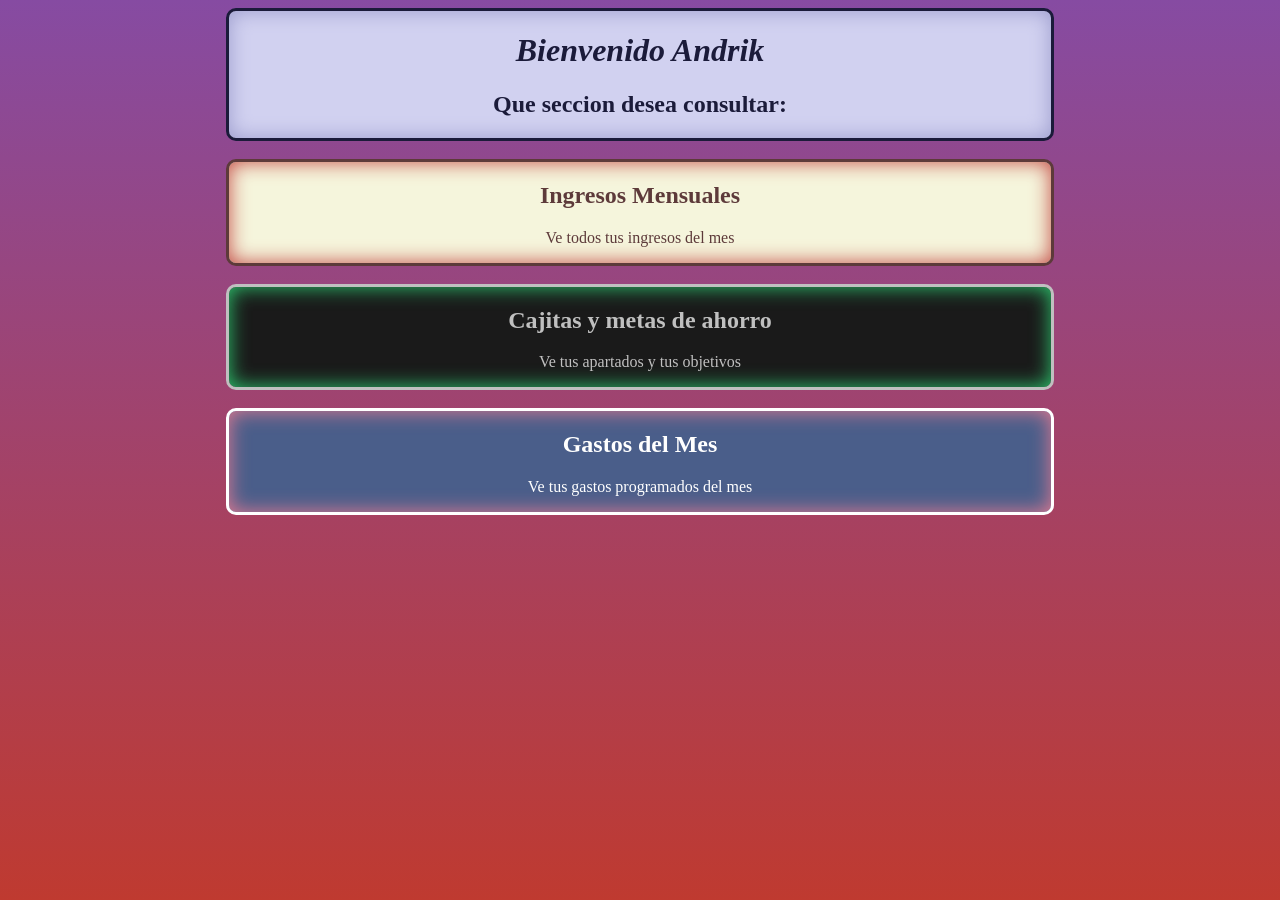
==== index.html @ f39ae3e0 "Made new changes to all the html files and made the base structure and design for all the pages" ====
<!DOCTYPE html>
<html>
    <head>
        <title>Banco Personal</title>
        <link href="style.css" rel='stylesheet'>
    </head>
    <body id="pag-indice">
        <div id="card-intro">
            <h1><em>Bienvenido Andrik</em></h1>
            <h2>Que seccion desea consultar:</h2>
        </div>
        <br>
        <div id="card-ingreso" class="button">
            <a href="ingresos.html">           
            <h2>Ingresos Mensuales</h2>
            <p>Ve todos tus ingresos del mes</p> 
            </a> 
        </div>
        <br>
        <div id="card-cajas-ahorros" class="button">
            <a href="cajas.html">
            <h2>Cajitas y metas de ahorro</h2>
            <p>Ve tus apartados y tus objetivos</p> 
            </a>
        </div>
        <br>
        <div id="card-gastos" class="button">
            <a href="gastos.html">
            <h2>Gastos del Mes</h2>
            <p>Ve tus gastos programados del mes</p> 
            </a>
        </div>
    </body>
</html>
---- style.css ----
#pag-indice {
    background: linear-gradient(#864BA2, #BF3A30);
    background-repeat: no-repeat;
    background-attachment: fixed;
}

#pag-ingreso {
    background: #F5F5DC; /* Crema suave de su vestido */
    color: #5D3A3A;      /* Marrón oscuro para el texto */
    border-color: #8B4513; /* Cuero/Cabello */
    box-shadow: inset 0 0 20px #C24641;
    border: solid; 
    border-radius: 10px;
}

#pag-cajas{
    background: linear-gradient(rgba(0, 0, 0, 0.907) 55%, rgba(3, 39, 0, 0.92) 96% );
    background-repeat: no-repeat;
    background-attachment: fixed;
}

#card-intro {
    background: #D1D1F0; /* Lavanda de su chaqueta */
    color: #1B1B3A;      /* Azul noche para el texto */
    border-color: #E6E6FA; /* Clarito como el Byakugan */
    box-shadow: inset 0 0 20px #9B9BCC;
    border: solid; 
    border-radius: 10px;
    margin: auto;
    width: 65%;
}

#card-ingreso {
    background: #F5F5DC; /* Crema suave de su vestido */
    color: #5D3A3A;      /* Marrón oscuro para el texto */
    border-color: #8B4513; /* Cuero/Cabello */
    box-shadow: inset 0 0 20px #C24641;
    border: solid; 
    border-radius: 10px;
    margin: auto;
    width: 65%;
}

#card-cajas-ahorros {
    background: #1A1A1A; /* Negro/Gris muy oscuro */
    color: #C0C0C0;      /* Gris armadura para el texto */
    border-color: #2E4D32; /* Verde bosque de su capa */
    box-shadow: inset 0 0 20px #2ECC71;
    border: solid; 
    border-radius: 10px;
    display: flexbox;
    margin: auto;
    width: 65%;
}

#card-gastos {
    background: #4A5E8A; /* Azul uniforme */
    color: #FFFFFF;      /* Texto blanco para lectura clara */
    border-color: #2D2930; /* Oscuro como su cabello */
    box-shadow: inset 0 0 20px #E87A90;
    border: solid; 
    border-radius: 10px;
    display: flexbox;
    margin: auto;
    width: 65%;
}

.button:hover {
    filter: brightness(1.1);
    cursor: pointer;
    transition: 0.3s; 
}

a {
    text-decoration: none;
    color: inherit;
}

h1 {
    justify-content: center;
    text-align: center;
}

#caja-titu {
    color: #888888;
    background-color: #2E4D32;
}

h2 {
    
    text-align: center;
}

#h2-cajas {
    color: #888888;
    text-align: left;
}

h3 {
    color: #2ECC71;
    margin-top: 0;
    text-transform: uppercase;
    font-size: 1.1rem;
}

p {
    text-align: center;
    justify-content: center;
}

table {
  table-layout: fixed;
  width: 85%;
  margin: auto;
  border-collapse: collapse;
  border: 3px solid #8B4513;
  background-color: #FDF5E6; 
}

th,td {
    justify-content: center;
    text-align: center;
    padding: 12px 15px;
    border-bottom: 1px solid #8B4513;
    border-left: 1px solid #8B4513;
}

thead {
    background-color: #5D3A3A;
    color: white;
    text-transform: uppercase;
    letter-spacing: 1px;
}

tbody tr:nth-child(even) {
    background-color: #F5E6CC;
}

tfoot th {
    background-color: #5D3A3A;
    color: white;
    text-transform: uppercase;
    letter-spacing: 1px;
}

.porcentajes-descrip{
    display: flex;
    justify-content: space-between; /* Manda uno a la izquierda y otro a la derecha */
    margin-top: 5px;
}

.porcentaje {
    color: #2ECC71;
    font-size: 0.90rem;
    text-shadow: 0 0 5px rgba(46, 204, 113, 0.3);
}

.total-caja {
    color: #E0E0E0; /* Gris metálico */
    font-size: 0.90rem;
    font-weight: bold;
}

.desc-cajas{
    color: #888888;
    font-size: 1.1rem;
    line-height: 1.4;
    text-align: left;
    justify-content: center;
}

.cajas {
    background: #1A1C20;
    border: 1px solid #2E4D32;
    border-left: 4px solid #2ECC71;
    border-radius: 4px;
    padding: 15px;
    margin-bottom: 15px;
    box-shadow: 5px 5px 15px rgba(0,0,0,0.5);
    transition: transform 0.2s, box-shadow 0.2s;
    width: 50%; /* Ancho fijo para consistencia */
    min-height: 35px;
}

.cajas-diseño {
    background: #1A1C20;
    padding: 15px;
    margin-bottom: 15px;
}

.cajas:hover {
    transform: translateY(-3px);
    box-shadow: 0 0 20px rgba(46, 204, 113, 0.2);
    border-color: #2ECC71;
}

.bar-baground {
    border: 10px solid #2E4D32;
}

.progress-bar {
    background-color: #31353d;
    border: 1px solid #2E4D32;
    width: 100%;
    border-radius: 2px;
    overflow: hidden;
    box-shadow: inset 0 0 5px #000;
}

.progress-fill {
    background: linear-gradient(90deg, #1E8449, #2ECC71);
    width: 50%;
    height: 10px;
}

.despegable {
    display: none;
    padding-top: 15px;
    border-top: 1px solid rgba(46, 204, 113, 0.2); /* Una línea sutil de separación */
    margin-top: 10px;
}

.cajas:hover .despegable{
   display: block;
}

nav {
    max-width: 100%;
    margin: auto;
    background-color: #1A1A1A;
    font-size: 20px;
    margin-top: 50px;
}

.menu-horiz {
    list-style: none;
    display: flex;
    justify-content: space-around;
}

.menu-horiz > li > a {
    display: block;
    padding: 15px 20px;
    color: #E6E6FA;
    text-decoration: none;
}

.menu-horiz > li:hover {
    background-color: rgb(153, 23, 23);
}
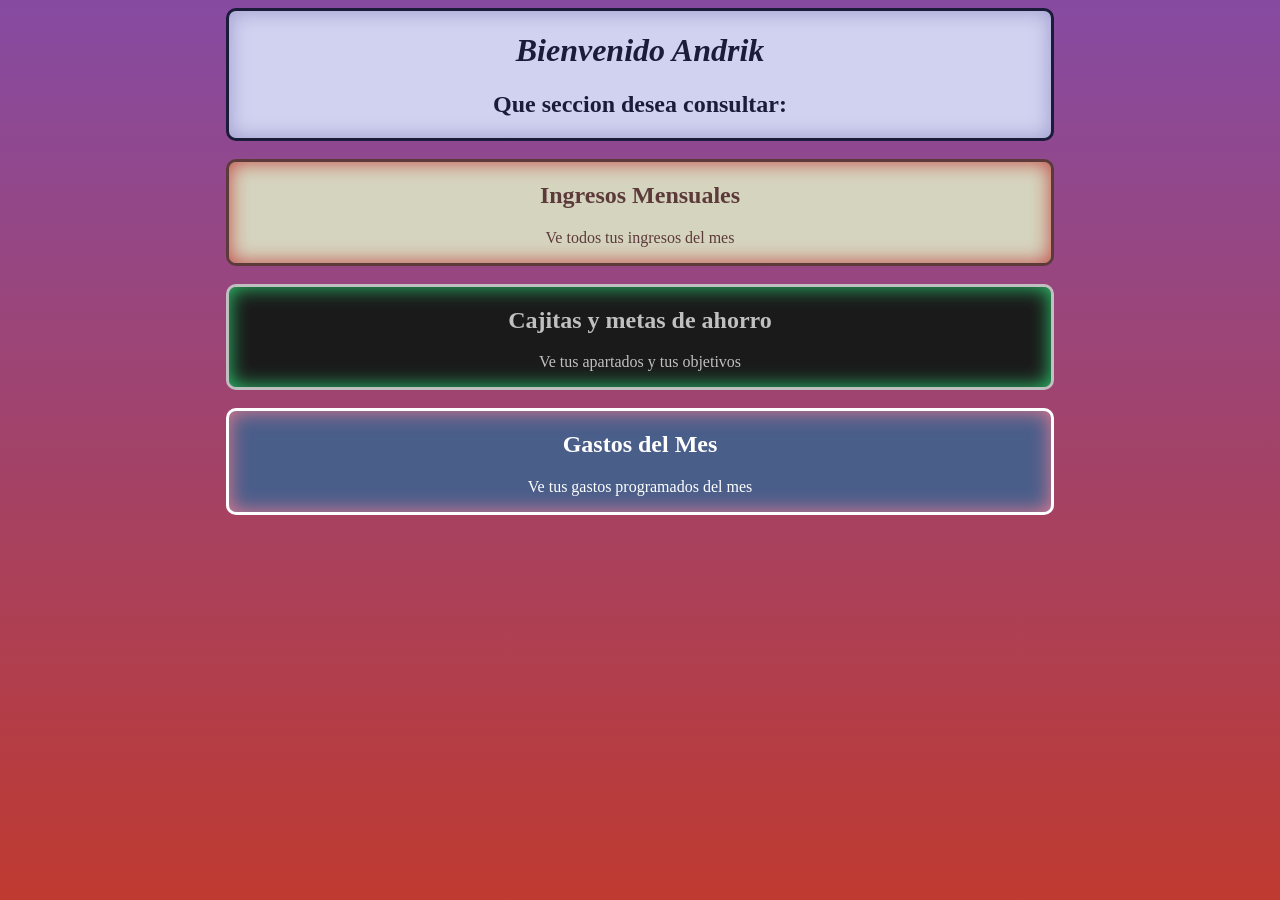
==== commit 802f4ca0: "Made some changes and added some inputs on the main menu, next i´ll be working with the JS archive" ====
--- a/index.html
+++ b/index.html
@@ -15,6 +15,14 @@
             <h2>Ingresos Mensuales</h2>
             <p>Ve todos tus ingresos del mes</p> 
             </a> 
+
+            <div class="despegable-menu">
+                <form action="ingresos.html" method="post" class="input-ingre">
+                    <label for="Sueldo">Sueldo:</label>
+                    <input type="number" id="sueldo" name="Sueldo" placeholder="Ingrese su paga" min="1">
+                    <input type="submit" value="Enviar">
+                </form>
+            </div>
         </div>
         <br>
         <div id="card-cajas-ahorros" class="button">
@@ -29,6 +37,37 @@
             <h2>Gastos del Mes</h2>
             <p>Ve tus gastos programados del mes</p> 
             </a>
+            <div class="despegable-menu">
+                <form action="gastos.html" method="post">
+                    <label for="gasto">Gasto:</label>
+                        <input type="text" name="gasto" id="gast-nuevo" placeholder="Ingrese tipo de gasto">
+                    <label for="monto">Monto:</label>
+                        <input type="number" name="monto" id="monto-gas" min="1">
+                        
+                        <div class="radio-group">
+                            <label class="radio-option">
+                                <input type="radio" name="metodo" value="contado" checked>
+                                <span>Contado</span>
+                            </label>
+                            <label class="radio-option">
+                                <input type="radio" name="metodo" value="msi">
+                                <span>MSI</span>
+                            </label>
+                        </div>
+
+                    <label for="tipo-gas">Tipo:</label>
+                        <input list="tarjetas" name="tipo-gas" id="tipo-gasto">
+                        <datalist id="tarjetas">
+                            <option value="Nu"></option>
+                            <option value="BBVA"></option>
+                            <option value="Banamex"></option>
+                            <option value="Sears"></option>
+                            <option value="Otros"></option>
+                        </datalist>
+                    
+                    <input type="submit" value="Enviar">
+                </form>
+            </div>
         </div>
     </body>
 </html>
--- a/style.css
+++ b/style.css
@@ -17,6 +17,14 @@
     background: linear-gradient(rgba(0, 0, 0, 0.907) 55%, rgba(3, 39, 0, 0.92) 96% );
     background-repeat: no-repeat;
     background-attachment: fixed;
+}
+
+#pag-gastos {
+    background-color: #fdfdfd;
+    background-image: radial-gradient(#d1d1f0 0.5px, transparent 0.5px);
+    background-size: 40px 40px; /* Crea un efecto de puntos o cuadrícula muy suave */
+    color: #2D2930;
+    min-height: 100vh;
 }
 
 #card-intro {
@@ -31,7 +39,7 @@
 }
 
 #card-ingreso {
-    background: #F5F5DC; /* Crema suave de su vestido */
+    background: #d5d5bf; /* Crema suave de su vestido */
     color: #5D3A3A;      /* Marrón oscuro para el texto */
     border-color: #8B4513; /* Cuero/Cabello */
     box-shadow: inset 0 0 20px #C24641;
@@ -39,6 +47,56 @@
     border-radius: 10px;
     margin: auto;
     width: 65%;
+}
+
+form {
+    display: flex;
+    flex-direction: column; /* Apila los elementos */
+    gap: 8px;
+    margin-top: 15px;
+    padding-top: 15px;
+    border-top: 1px dashed rgba(0, 0, 0, 0.2); /* Línea divisoria discreta */
+}
+
+input[type="number"], 
+input[type="text"], 
+input[list] {
+    padding: 8px;
+    border-radius: 4px;
+    border: 1px solid #ccc;
+    background: rgba(255, 255, 255, 0.9);
+    font-family: inherit;
+}
+
+input[type="submit"] {
+    cursor: pointer;
+    font-weight: bold;
+    transition: 0.3s;
+    border: none;
+    padding: 10px;
+    border-radius: 4px;
+}
+
+#card-ingreso form label {
+    padding: 5px;
+    color: #5D3A3A;
+    font-size: 0.9rem;
+    font-weight: bold;
+}
+
+#card-ingreso input[type="submit"] {
+    background-color: #C24641;
+    color: white;
+}
+
+#card-ingreso input[type="submit"]:hover {
+    background-color: #8B4513; /* Cambia a café al pasar el mouse */
+}
+
+.despegable-menu {
+    display: none;
+    padding-top: 15px;
+    margin-top: 10px;
 }
 
 #card-cajas-ahorros {
@@ -65,12 +123,116 @@
     width: 65%;
 }
 
-.button:hover {
+#card-gastos form label {
+    padding: 5px;
+    font-size: 0.9rem;
+    font-weight: bold;
+    color: #010f2f;
+}
+
+#card-gastos input:focus {
+    outline: none;
+    border: 2px solid #E87A90; /* Brillo rosa de Nagatoro */
+    box-shadow: 0 0 5px #E87A90;
+    transition: all 0.3s ease;
+}
+
+#card-gastos input[type="submit"] {
+    background-color: #4A5E8A;
+    color: white;
+    box-shadow: 3px 3px 0px #E87A90; /* Sombra estilo sticker */
+    grid-column: span 2; /* El botón de enviar ocupa todo el ancho abajo */
+}
+
+.radio-group {
+    display: flex;
+    justify-content: center; /* Centra los dos botones */
+    gap: 30px;               /* Espacio entre Contado y MSI */
+    margin: 10px 0;
+    padding: 5px;
+}
+
+.radio-option {
+    display: flex;
+    align-items: center;
+    cursor: pointer;
+    font-weight: bold;
+    color: #2d4988; /* Azul uniforme */
+    transition: 0.3s;
+}
+
+/* Ocultamos el radio original */
+.radio-option input[type="radio"] {
+    appearance: none;
+    -webkit-appearance: none;
+    width: 18px;
+    height: 18px;
+    border: 2px solid #4A5E8A;
+    border-radius: 50%;
+    margin-right: 8px;
+    position: relative;
+    cursor: pointer;
+    transition: 0.2s;
+}
+
+/* El círculo interno cuando está seleccionado (Sonrojo de Nagatoro) */
+.radio-option input[type="radio"]:checked {
+    border-color: #E87A90; /* Rosa */
+    background-color: #FDFDFD;
+}
+
+.radio-option input[type="radio"]:checked::after {
+    content: "";
+    width: 10px;
+    height: 10px;
+    background: #E87A90;
+    position: absolute;
+    top: 50%;
+    left: 50%;
+    transform: translate(-50%, -50%);
+    border-radius: 50%;
+}
+
+/* Efecto hover juguetón */
+.radio-option:hover {
+    color: #E87A90;
+    transform: scale(1.05);
+}
+
+#checkHabilitar:checked ~ #campoHabilitar {
+  /* Al deshabilitar el "disabled", el campo se vuelve editable */
+  pointer-events: auto;
+  opacity: 1;
+}
+
+/* Opcional: Estilo cuando está deshabilitado */
+#campoHabilitar:disabled {
+  opacity: 0.5;
+  pointer-events: none; /* Evita clics */
+}
+
+.button:hover{
     filter: brightness(1.1);
     cursor: pointer;
     transition: 0.3s; 
 }
 
+.button:hover .despegable-menu {
+    display: block;
+}
+
+form {
+    display: flex;
+    flex-direction: column;
+    gap: 12px;            /* Espacio entre cada input/label */
+    padding: 20px;        /* Espacio para que no choque con los bordes de la card */
+    margin: 0 auto;       /* Centra el formulario horizontalmente */
+    max-width: 85%;       /* Evita que el form sea demasiado ancho */
+    box-sizing: border-box; /* Asegura que el padding no rompa el ancho */
+}
+
+
+
 a {
     text-decoration: none;
     color: inherit;
@@ -81,6 +243,10 @@
     text-align: center;
 }
 
+#gasto-titu {
+    color: #2d54a7;
+}
+
 #caja-titu {
     color: #888888;
     background-color: #2E4D32;
@@ -94,6 +260,12 @@
 #h2-cajas {
     color: #888888;
     text-align: left;
+}
+
+.titulo-gast {
+    text-align: left;
+    font-size: 1.9rem;
+    border-bottom: 3px solid #E87A90;
 }
 
 h3 {
@@ -107,6 +279,43 @@
     text-align: center;
     justify-content: center;
 }
+
+#deuda-total {
+    font-size: 2.5rem;
+    color: rgba(255, 0, 38, 0.87);
+}
+
+.descripcion-bar {
+    display: flex;
+    justify-content: space-between; /* Manda uno a la izquierda y otro a la derecha */
+    margin-top: 5px;
+    font-size: 1.2rem;
+}
+
+#rojo {
+    color: rgba(255, 0, 38, 0.87);
+}
+
+#verde {
+    color: #2ecc70b1;
+}
+
+.descrip-deuda {
+    display: flex;
+    justify-content: space-between; /* Manda uno a la izquierda y otro a la derecha */
+    margin-top: 5px;
+    font-size: 1.2rem;
+    padding-top: 10px;
+}
+
+.descrip-g {
+    display: flex;
+    border-bottom: 2px solid rgba(255, 0, 0, 0.392);
+    border-radius: 5px;
+    justify-content: space-between;
+        
+}
+
 
 table {
   table-layout: fixed;
@@ -141,6 +350,10 @@
     color: white;
     text-transform: uppercase;
     letter-spacing: 1px;
+}
+
+#regr-ingre {
+    color: #8a0029;
 }
 
 .porcentajes-descrip{
@@ -224,27 +437,117 @@
    display: block;
 }
 
+#regr-cajas {
+    color: #2ECC71;
+}
+
 nav {
     max-width: 100%;
     margin: auto;
-    background-color: #1A1A1A;
+    background-color: #ffffff transparent;
     font-size: 20px;
+    text-align: center;
     margin-top: 50px;
 }
 
 .menu-horiz {
     list-style: none;
     display: flex;
-    justify-content: space-around;
+    justify-content: space-evenly;
+    align-items: center;
 }
 
 .menu-horiz > li > a {
     display: block;
-    padding: 15px 20px;
-    color: #E6E6FA;
+    background-color: #4A5E8A; /* Azul uniforme */
+    color: white;
+    padding: 10px 20px;
     text-decoration: none;
+    border-radius: 20px 20px 20px 20px; /* Corte asimétrico juguetón */
+    border: 2px solid #2D2930;
+    font-weight: bold;
+    transition: all 0.3s ease;
+    box-shadow: 4px 4px 0px #E87A90; /* Sombra rosa sólida */
 }
 
 .menu-horiz > li:hover {
-    background-color: rgb(153, 23, 23);
+    background-color: #E87A90; /* Cambia a rosa al pasar el mouse */
+    box-shadow: 4px 4px 0px #4A5E8A; /* La sombra cambia a azul */
+    transform: translateY(-5px);
+}
+
+.contenedor {
+    display: flex;
+    flex-direction: row;
+    justify-content: center;
+    gap: 80px;
+    padding: 20px;
+}
+
+.chips {
+    display: flex;
+    align-items: center;
+    gap: 14px;
+    padding: 5px 10px;
+    background: #FDFDFD;
+    border-radius: 58px;
+    border: 2px solid #4A5E8A;
+    box-shadow: 4px 4px 0px #E87A90;
+    width: 12%;
+    transition: 0.3s;
+}
+
+.chips img {
+    width: 30px;
+    height: 30px;
+    border-radius: 50%;
+    margin-left: -5px;
+}
+
+.seccion-tarjeta ul {
+    list-style: none;
+    padding: 0;
+}
+
+.seccion-tarjeta li {
+    background: white;
+    border-left: 5px solid #E87A90;
+    margin-bottom: 15px;
+    padding: 15px;
+    border-radius: 0 10px 10px 0;
+    box-shadow: 2px 2px 10px rgba(0,0,0,0.05);
+}
+
+.titulo-tarj {
+    color: #4A5E8A;
+    margin-bottom: 5px;
+    padding-bottom: 10px;
+}
+
+.progress-barg {
+    background-color: #E0E0E0;
+    border: 2px solid #2D2930;
+    height: 20px;
+    border-radius: 10px;
+    overflow: hidden;
+}
+
+.progress-fillg {
+    background: linear-gradient(90deg, #4A5E8A, #E87A90);
+    height: 100%;
+    border-radius: 8px;
+    transition: width 0.8s cubic-bezier(0.175, 0.885, 0.32, 1.275); /* Animación "bouncy" */
+}
+
+#regr-gasto {
+    color: #E87A90;
+    text-decoration: none;
+    font-weight: bold;
+    font-size: 1.1rem;
+}
+
+#regr-gasto:hover::after {
+    content: " ¿Ya te vas, Senpai?";
+    font-size: 0.8rem;
+    color: #4A5E8A;
 }
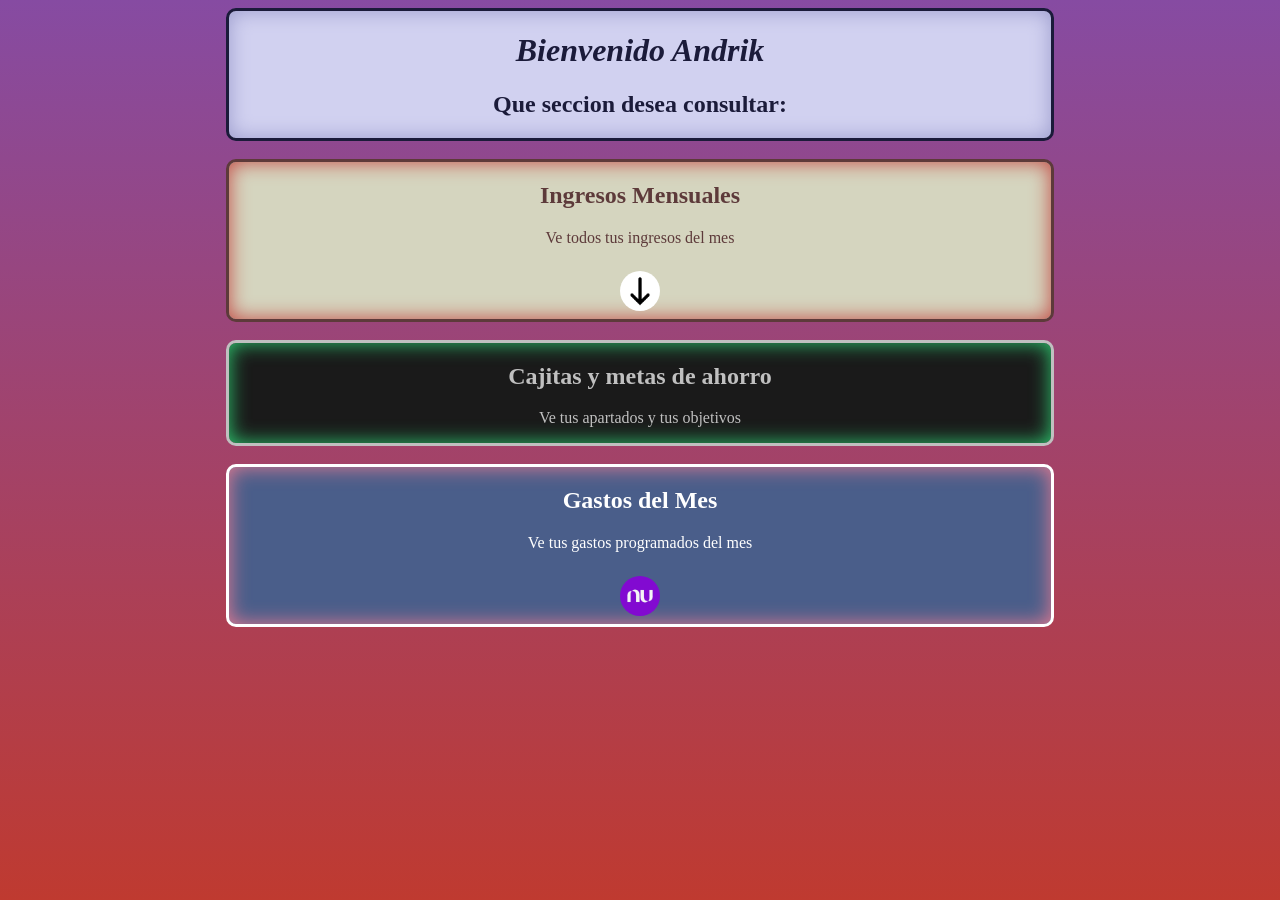
==== commit 49d78c09: "Cree un poco de logica con JS: las tablas de ingreso ahora se modifican, se abren y cierran los inpu" ====
--- a/index.html
+++ b/index.html
@@ -16,12 +16,15 @@
             <p>Ve todos tus ingresos del mes</p> 
             </a> 
 
-            <div class="despegable-menu">
-                <form action="ingresos.html" method="post" class="input-ingre">
-                    <label for="Sueldo">Sueldo:</label>
-                    <input type="number" id="sueldo" name="Sueldo" placeholder="Ingrese su paga" min="1">
-                    <input type="submit" value="Enviar">
-                </form>
+            <div class="abrir-menu">
+                <img src="img/descarga.png" onclick="toggleMenu('subMenu')">
+                <div class="despegable-menu" id="subMenu">
+                    <form action="ingresos.html" method="post" class="input-ingre" id="ingre-form">
+                        <label for="Sueldo">Sueldo:</label>
+                        <input type="number" id="sueldo" name="Sueldo" placeholder="Ingrese su paga" min="1">
+                        <input type="submit" value="Enviar" id="guardarSueldo">
+                    </form>
+                </div>
             </div>
         </div>
         <br>
@@ -37,37 +40,46 @@
             <h2>Gastos del Mes</h2>
             <p>Ve tus gastos programados del mes</p> 
             </a>
-            <div class="despegable-menu">
-                <form action="gastos.html" method="post">
-                    <label for="gasto">Gasto:</label>
-                        <input type="text" name="gasto" id="gast-nuevo" placeholder="Ingrese tipo de gasto">
-                    <label for="monto">Monto:</label>
-                        <input type="number" name="monto" id="monto-gas" min="1">
+            <div class="abrir-menu">
+                <img src="img/nu.png" alt="" onclick="toggleMenu('subMenu2')">
+                <div class="despegable-menu open" id="subMenu2">
+                    <form action="gastos.html" method="post">
+                        <label for="gasto">Gasto:</label>
+                            <input type="text" name="gasto" id="gast-nuevo" placeholder="Ingrese tipo de gasto">
+                        <label for="monto">Monto:</label>
+                            <input type="number" name="monto" id="monto-gas" min="1">
+                            
+                            <div class="radio-group">
+                                <label class="radio-option">
+                                    <input type="radio" name="metodo" value="contado" checked>
+                                    <span>Contado</span>
+                                </label>
+                                <label class="radio-option">
+                                    <input type="radio" name="metodo" value="msi">
+                                    <span>MSI</span>
+                                </label>
+                            </div>
+
+                            <div id="contenedor-meses" style="display: none;">
+                                <label for="cantidad-meses">¿A cuántos meses?:</label>
+                                <input type="number" id="cantidad-meses" min="1" placeholder="Ej. 12">
+                            </div>
+
+                        <label for="tipo-gas">Tipo:</label>
+                            <input list="tarjetas" name="tipo-gas" id="tipo-gasto">
+                            <datalist id="tarjetas">
+                                <option value="Nu"></option>
+                                <option value="BBVA"></option>
+                                <option value="Banamex"></option>
+                                <option value="Sears"></option>
+                                <option value="Otros"></option>
+                            </datalist>
                         
-                        <div class="radio-group">
-                            <label class="radio-option">
-                                <input type="radio" name="metodo" value="contado" checked>
-                                <span>Contado</span>
-                            </label>
-                            <label class="radio-option">
-                                <input type="radio" name="metodo" value="msi">
-                                <span>MSI</span>
-                            </label>
-                        </div>
-
-                    <label for="tipo-gas">Tipo:</label>
-                        <input list="tarjetas" name="tipo-gas" id="tipo-gasto">
-                        <datalist id="tarjetas">
-                            <option value="Nu"></option>
-                            <option value="BBVA"></option>
-                            <option value="Banamex"></option>
-                            <option value="Sears"></option>
-                            <option value="Otros"></option>
-                        </datalist>
-                    
-                    <input type="submit" value="Enviar">
-                </form>
+                        <input type="submit" value="Enviar">
+                    </form>
+                </div>
             </div>
         </div>
+    <script src="script.js"></script>
     </body>
 </html>
--- a/style.css
+++ b/style.css
@@ -1,3 +1,4 @@
+/*--------------------------------------------Fondos-------------------------------------------------------*/
 #pag-indice {
     background: linear-gradient(#864BA2, #BF3A30);
     background-repeat: no-repeat;
@@ -27,6 +28,7 @@
     min-height: 100vh;
 }
 
+/*--------------------------------------------Diseños de pag Indice Tarjetas-------------------------------------------------------*/
 #card-intro {
     background: #D1D1F0; /* Lavanda de su chaqueta */
     color: #1B1B3A;      /* Azul noche para el texto */
@@ -94,9 +96,37 @@
 }
 
 .despegable-menu {
-    display: none;
-    padding-top: 15px;
-    margin-top: 10px;
+    max-height: 0;
+    overflow: hidden;
+    transition: max-height 0.5s ease-out, padding 0.3s ease;
+    background: rgba(255, 255, 255, 0.05); /* Un toque de contraste */
+    border-radius: 0 0 15px 15px; /* Redondeado abajo para cerrar la card */
+}
+
+/* El activador (donde está la imagen) */
+.abrir-menu img {
+    width: 40px;
+    height: 40px;
+    border-radius: 50%;
+    border: 3px solid transparent;
+    padding: 5px;
+    display: block;
+    margin-left: auto;
+    margin-right: auto;
+    transition: all 0.3s;
+    cursor: pointer;
+    transition: transform 0.3s cubic-bezier(0.175, 0.885, 0.32, 1.275);
+}
+
+/* Si está en la card de Raphtalia */
+#card-ingreso .abrir-menu img:hover {
+    border-color: #8B4513;
+    background: rgba(139, 69, 19, 0.1);
+}
+
+#card-gastos .abrir-menu img:hover {
+    border-color: #E87A90;
+    background: rgba(232, 122, 144, 0.1);
 }
 
 #card-cajas-ahorros {
@@ -199,27 +229,12 @@
     transform: scale(1.05);
 }
 
-#checkHabilitar:checked ~ #campoHabilitar {
-  /* Al deshabilitar el "disabled", el campo se vuelve editable */
-  pointer-events: auto;
-  opacity: 1;
-}
-
-/* Opcional: Estilo cuando está deshabilitado */
-#campoHabilitar:disabled {
-  opacity: 0.5;
-  pointer-events: none; /* Evita clics */
-}
-
 .button:hover{
     filter: brightness(1.1);
     cursor: pointer;
     transition: 0.3s; 
 }
 
-.button:hover .despegable-menu {
-    display: block;
-}
 
 form {
     display: flex;
@@ -232,7 +247,7 @@
 }
 
 
-
+/*--------------------------------------------Diseño de letras y titulos-------------------------------------------------------*/
 a {
     text-decoration: none;
     color: inherit;
@@ -316,7 +331,7 @@
         
 }
 
-
+/*--------------------------------------------Diseño de pag de Ingresos-------------------------------------------------------*/
 table {
   table-layout: fixed;
   width: 85%;
@@ -356,6 +371,7 @@
     color: #8a0029;
 }
 
+/*--------------------------------------------Diseño de pag de Cajas-------------------------------------------------------*/
 .porcentajes-descrip{
     display: flex;
     justify-content: space-between; /* Manda uno a la izquierda y otro a la derecha */
@@ -441,6 +457,7 @@
     color: #2ECC71;
 }
 
+/*--------------------------------------------Diseño de pag de Gastos-------------------------------------------------------*/
 nav {
     max-width: 100%;
     margin: auto;
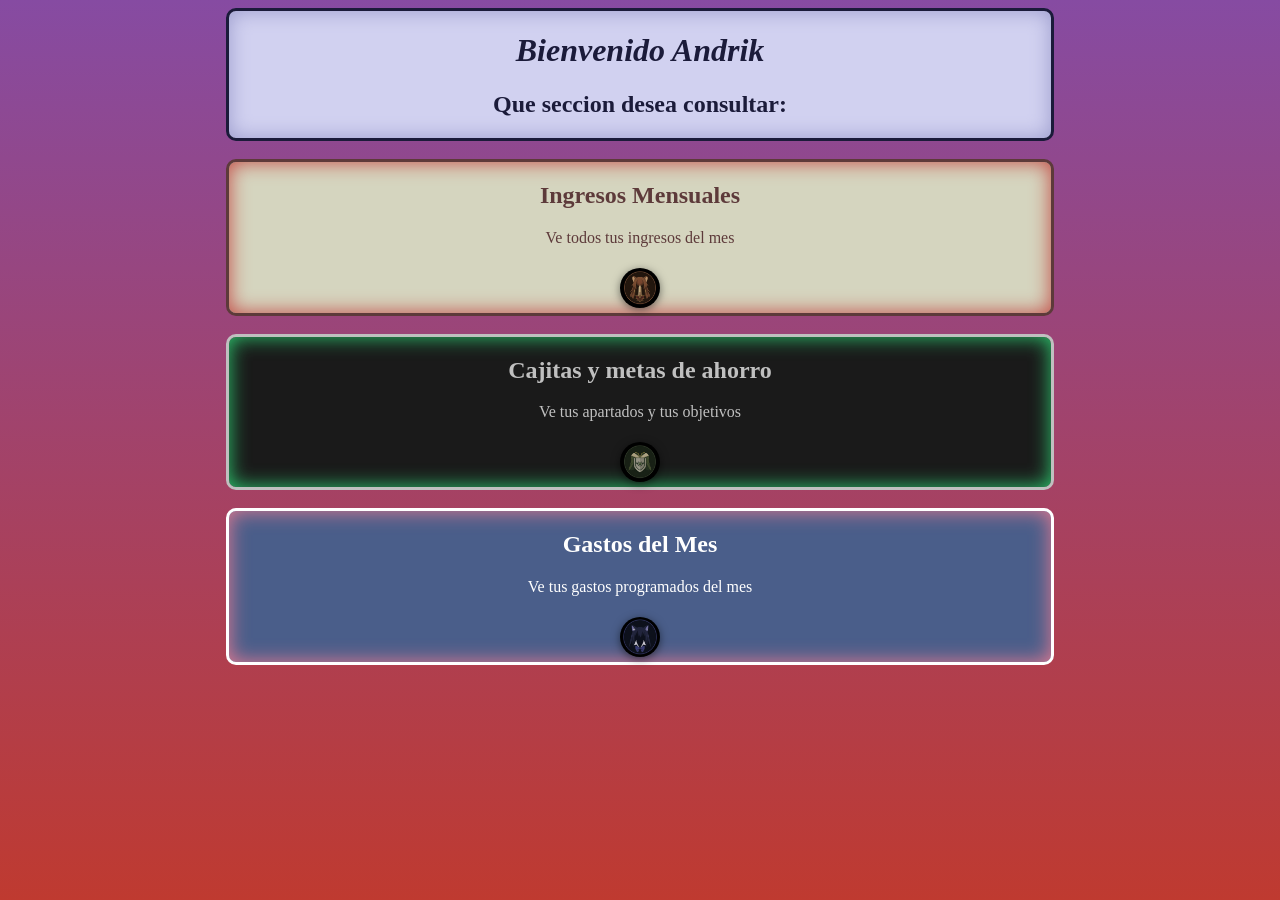
==== commit 24e4c4d6: "HIce muchos cambios tanto en logica como en diseños pero complete la logica de crear cajas nuevas y " ====
--- a/index.html
+++ b/index.html
@@ -17,7 +17,7 @@
             </a> 
 
             <div class="abrir-menu">
-                <img src="img/descarga.png" onclick="toggleMenu('subMenu')">
+                <img src="img/raphtalia.png" onclick="toggleMenu('subMenu')">
                 <div class="despegable-menu" id="subMenu">
                     <form action="ingresos.html" method="post" class="input-ingre" id="ingre-form">
                         <label for="Sueldo">Sueldo:</label>
@@ -33,6 +33,27 @@
             <h2>Cajitas y metas de ahorro</h2>
             <p>Ve tus apartados y tus objetivos</p> 
             </a>
+
+            <div class="abrir-menu">
+                <img src="img/ChatGPT Image 5 may 2026, 07_40_53 p.m..png" onclick="toggleMenu('subMenu2')">
+                <div class="despegable-menu" id="subMenu2">
+                    <form action="cajas.html" method="post" id="caja-form">
+                        <label for="Nombre">Nombre:</label>
+                        <input type="text" id="nombre" name="Nombre" placeholder="Ej: Figura de Anime">
+
+                        <label for="Descripcion">Descripcion:</label>
+                        <input type="text" id="descripcion" name="Descripcion" placeholder="Ej: Ahorro para figura de anime">
+
+                        <label for="Meta">Meta:</label>
+                        <input type="number" id="meta" name="Meta" placeholder="Ej: 5,000" min="1">
+
+                        <label for="Porcentaje">Porcentaje:</label>
+                        <input type="number" id="porcentaje" name="Porcentaje" placeholder="Ej: .20% de tu dinero" step="any">
+
+                        <input type="submit" value="Crear Cajita" id="crearCaja">
+                    </form>
+                </div>
+            </div>
         </div>
         <br>
         <div id="card-gastos" class="button">
@@ -41,8 +62,8 @@
             <p>Ve tus gastos programados del mes</p> 
             </a>
             <div class="abrir-menu">
-                <img src="img/nu.png" alt="" onclick="toggleMenu('subMenu2')">
-                <div class="despegable-menu open" id="subMenu2">
+                <img src="img/ChatGPT Image 5 may 2026, 07_54_06 p.m..png" alt="" onclick="toggleMenu('subMenu3')">
+                <div class="despegable-menu" id="subMenu3">
                     <form action="gastos.html" method="post">
                         <label for="gasto">Gasto:</label>
                             <input type="text" name="gasto" id="gast-nuevo" placeholder="Ingrese tipo de gasto">
--- a/style.css
+++ b/style.css
@@ -86,13 +86,25 @@
     font-weight: bold;
 }
 
+#card-ingreso input[type="submit"]:hover {
+    transform: translateY(4px);
+    background-color: #8B4513;
+    box-shadow: 0 0px 0px #6c350f;
+}
+
 #card-ingreso input[type="submit"] {
+    width: 60%;
+    margin: 15px auto 0;
+    padding: 12px;
     background-color: #C24641;
-    color: white;
-}
-
-#card-ingreso input[type="submit"]:hover {
-    background-color: #8B4513; /* Cambia a café al pasar el mouse */
+    color: white; 
+    border: none;
+    border-radius: 25px;
+    font-weight: bold;
+    text-transform: uppercase;
+    cursor: pointer;
+    box-shadow: 0 4px 0px #9c3734;
+    transition: all 0.2s ease;
 }
 
 .despegable-menu {
@@ -120,13 +132,8 @@
 
 /* Si está en la card de Raphtalia */
 #card-ingreso .abrir-menu img:hover {
-    border-color: #8B4513;
-    background: rgba(139, 69, 19, 0.1);
-}
-
-#card-gastos .abrir-menu img:hover {
-    border-color: #E87A90;
-    background: rgba(232, 122, 144, 0.1);
+    filter: drop-shadow(0px 0px 8px #943f03);
+    transform: scale(1.2);
 }
 
 #card-cajas-ahorros {
@@ -141,6 +148,78 @@
     width: 65%;
 }
 
+/* Contenedor del formulario en Cajitas */
+#subMenu2 form {
+    display: flex;
+    flex-direction: column;
+    gap: 12px;
+    padding: 20px;
+    border-radius: 10px;
+}
+
+/* Estilo de los Labels */
+#subMenu2 label {
+    color: #888888; /* Gris metálico tenue */
+    font-size: 0.8rem;
+    text-transform: uppercase;
+    letter-spacing: 1px;
+    margin-left: 5%; /* Indentación alineada con inputs */
+}
+
+/* Estilo de los Inputs (Nombre, Descripción, Meta, Porcentaje) */
+#subMenu2 input[type="text"],
+#subMenu2 input[type="number"] {
+    width: 90%;
+    margin: 0 auto;
+    padding: 10px 15px;
+    background-color: #0D0F12; /* Color de fondo profundo */
+    border: 1px solid #2E4D32; /* Verde capa oscuro */
+    border-radius: 4px;
+    color: #E0E0E0; /* Texto gris claro */
+    font-family: 'Roboto Mono', monospace;
+    transition: all 0.3s ease;
+}
+
+/* Efecto al seleccionar el input (Gema del Escudo) */
+#subMenu2 input:focus {
+    outline: none;
+    border-color: #2ECC71; /* Brillo verde esmeralda */
+    box-shadow: 0 0 8px rgba(46, 204, 113, 0.3);
+}
+
+#crearCaja {
+    width: 60%;
+    margin: 15px auto 0;
+    padding: 12px;
+    background-color: #2ECC71; /* Verde esmeralda */
+    color: #0D0F12; /* Texto oscuro para contraste */
+    border: none;
+    border-radius: 25px;
+    font-weight: bold;
+    text-transform: uppercase;
+    cursor: pointer;
+    box-shadow: 0 4px 0px #1E8449; /* Sombra sólida verde oscuro */
+    transition: all 0.2s ease;
+}
+
+#crearCaja:hover {
+    background-color: #27AE60;
+    transform: translateY(-2px);
+    box-shadow: 0 6px 0px #1E8449;
+}
+
+#crearCaja:active {
+    transform: translateY(4px);
+    box-shadow: 0 0px 0px #1E8449;
+}
+
+/* Ejemplo para Naofumi: que brille al pasar el mouse */
+#card-cajas-ahorros .abrir-menu img:hover {
+    filter: drop-shadow(0px 0px 8px #2ECC71);
+    transform: scale(1.2);
+}
+
+
 #card-gastos {
     background: #4A5E8A; /* Azul uniforme */
     color: #FFFFFF;      /* Texto blanco para lectura clara */
@@ -174,6 +253,26 @@
     grid-column: span 2; /* El botón de enviar ocupa todo el ancho abajo */
 }
 
+#card-gastos input[type="submit"] {
+    width: 60%;
+    margin: 15px auto 0;
+    padding: 12px;
+    background-color: #4A5E8A;
+    color: white; 
+    border: none;
+    border-radius: 25px;
+    font-weight: bold;
+    text-transform: uppercase;
+    cursor: pointer;
+    box-shadow: 0 4px 0px #E87A90;
+    transition: all 0.2s ease;
+}
+
+#card-gastos .abrir-menu img:hover {
+    filter: drop-shadow(0px 0px 8px #E87A90);
+    transform: scale(1.2);
+}
+
 .radio-group {
     display: flex;
     justify-content: center; /* Centra los dos botones */
@@ -235,6 +334,14 @@
     transition: 0.3s; 
 }
 
+.abrir-menu img {
+    background: none; /* Quita el fondo blanco */
+    border: none;
+    width: 40px;      /* Tamaño más discreto */
+    filter: drop-shadow(0px 2px 4px rgba(0,0,0,0.5)); /* Sombra para dar profundidad */
+    transition: all 0.3s ease;
+    cursor: pointer;
+}
 
 form {
     display: flex;
@@ -284,10 +391,10 @@
 }
 
 h3 {
+    margin: 0;               /* Quita el margen del título para que no empuje */
+    font-size: 1.1rem;
     color: #2ECC71;
-    margin-top: 0;
-    text-transform: uppercase;
-    font-size: 1.1rem;
+    text-transform: uppercase;
 }
 
 p {
@@ -371,6 +478,55 @@
     color: #8a0029;
 }
 
+.boton-cierre-mes {
+    /* Posicionamiento y Centrado */
+    display: block;
+    margin: 30px auto; /* Espacio generoso entre las tablas */
+    padding: 15px 35px;
+    
+    /* Colores y Estilo Raphtalia */
+    background-color: #5D3A3A; /* Marrón cuero */
+    color: #F5F5DC;           /* Crema del vestido para el texto */
+    font-family: 'Crimson Text', serif; /* Fuente tipo libro de aventuras */
+    font-size: 1.1rem;
+    font-weight: bold;
+    text-transform: uppercase;
+    letter-spacing: 2px;
+
+    /* Bordes Estilo Armadura */
+    border: 2px solid #8B4513;
+    border-radius: 4px;
+    cursor: pointer;
+    
+    /* Sombra para dar volumen */
+    box-shadow: 0 4px 0px #3E2723, /* Sombra sólida (grosor del botón) */
+                0 6px 15px rgba(0,0,0,0.3);
+    
+    transition: all 0.2s ease;
+    position: relative;
+}
+
+/* Efecto al pasar el mouse (Hover) */
+.boton-cierre-mes:hover {
+    background-color: #7A4A4A;
+    transform: translateY(-2px);
+    box-shadow: 0 6px 0px #3E2723, 0 8px 20px rgba(0,0,0,0.4);
+}
+
+/* Efecto de Presionado (Click) - Como si se hundiera */
+.boton-cierre-mes:active {
+    transform: translateY(4px);
+    box-shadow: 0 0px 0px #3E2723;
+    background-color: #C24641; /* Brillo rojo de los ojos al ejecutar la acción */
+}
+
+/* Detalle extra: Un pequeño icono antes del texto
+.boton-cierre-mes::before {
+    content: "⚔️";  O un icono de escudo/espada
+    margin-right: 10px;
+    filter: sepia(1);
+}*/
+
 /*--------------------------------------------Diseño de pag de Cajas-------------------------------------------------------*/
 .porcentajes-descrip{
     display: flex;
@@ -385,6 +541,8 @@
 }
 
 .total-caja {
+    display: flex;
+    align-items: right;
     color: #E0E0E0; /* Gris metálico */
     font-size: 0.90rem;
     font-weight: bold;
@@ -403,13 +561,23 @@
     border: 1px solid #2E4D32;
     border-left: 4px solid #2ECC71;
     border-radius: 4px;
-    padding: 15px;
+    padding: 12px 20px;     /* Menos espacio arriba y abajo */
+    min-height: auto;        /* Deja que el contenido defina la altura */
+    display: flex;
+    flex-direction: column;
+    justify-content: center;
+    box-shadow: 5px 5px 15px rgba(0,0,0,0.5);
+    box-sizing: border-box;
+    transition: transform 0.2s, box-shadow 0.2s;
+    width: 100%; /* Ancho fijo para consistencia */
+    min-height: 35px;
+    cursor: pointer;           /* Indica que toda la caja es clickable */
+    border-radius: 8px;
     margin-bottom: 15px;
-    box-shadow: 5px 5px 15px rgba(0,0,0,0.5);
-    transition: transform 0.2s, box-shadow 0.2s;
-    width: 50%; /* Ancho fijo para consistencia */
-    min-height: 35px;
-}
+    transition: all 0.3s ease;
+    display: block;            /* Asegura que ocupe todo el ancho disponible */
+}
+
 
 .cajas-diseño {
     background: #1A1C20;
@@ -438,23 +606,70 @@
 
 .progress-fill {
     background: linear-gradient(90deg, #1E8449, #2ECC71);
-    width: 50%;
+    width: 0%;
     height: 10px;
 }
 
-.despegable {
-    display: none;
+.despegable-menu.open {
+    max-height: 0 500px; /* Suficiente para el contenido de tus metas[cite: 3] */
+    margin-top: 15px;
     padding-top: 15px;
-    border-top: 1px solid rgba(46, 204, 113, 0.2); /* Una línea sutil de separación */
-    margin-top: 10px;
-}
-
-.cajas:hover .despegable{
-   display: block;
+    border-top: 1px dashed #2E4D32;
+    opacity: 1;
+    transition: max-height 0.4s ease, opacity 0.3s ease, margin-top 0.3s ease;
+    overflow: hidden;
+    opacity: 0;
 }
 
 #regr-cajas {
     color: #2ECC71;
+}
+
+.container {
+    display: flex;
+    align-items:flex-start; /* Alinea al inicio para que las cajas no se estiren verticalmente */
+    gap: 20px; 
+    width: 100%;
+    padding: 20px;
+    box-sizing: border-box; /* Crucial para que el padding no sume al ancho total */
+}
+
+.contenedor-cajas {
+    flex: 0 0 60%; /* Las cajas ocuparán exactamente el 40% del ancho */
+    z-index: 2;    /* Asegura que las cajas estén "encima" en caso de roce */
+}
+
+.contenedor-grafica {
+    flex: 0 0 40%; /* La gráfica ocupará el 60% restante */
+    height: 400px; /* Altura controlada */
+    position: relative;
+    background: #1A1C20;
+    border: 2px solid #2E4D32;
+    border-radius: 12px;
+    overflow: hidden; /* Evita que el canvas se sobreponga a las cajas */
+}
+
+#balance-total-container {
+    text-align: center;
+    margin-top: 10px; /* Lo separa de las etiquetas de la gráfica */
+    padding: 10px;
+    border-top: 1px dashed #2E4D32; /* Línea divisoria sutil */
+    background: rgba(46, 204, 113, 0.05); /* Un brillo muy leve al fondo */
+}
+
+.label-total {
+    color: #888888; /* Gris tenue para que no compita con el monto */
+    font-size: 0.8rem;
+    text-transform: uppercase;
+    letter-spacing: 2px;
+}
+
+#monto-total {
+    color: #2ECC71; /* Verde esmeralda brillante */
+    font-size: 2.2rem;
+    margin: 5px 0;
+    text-shadow: 0 0 15px rgba(46, 204, 113, 0.6); /* El efecto de brillo es clave */
+    letter-spacing: 1px;
 }
 
 /*--------------------------------------------Diseño de pag de Gastos-------------------------------------------------------*/
